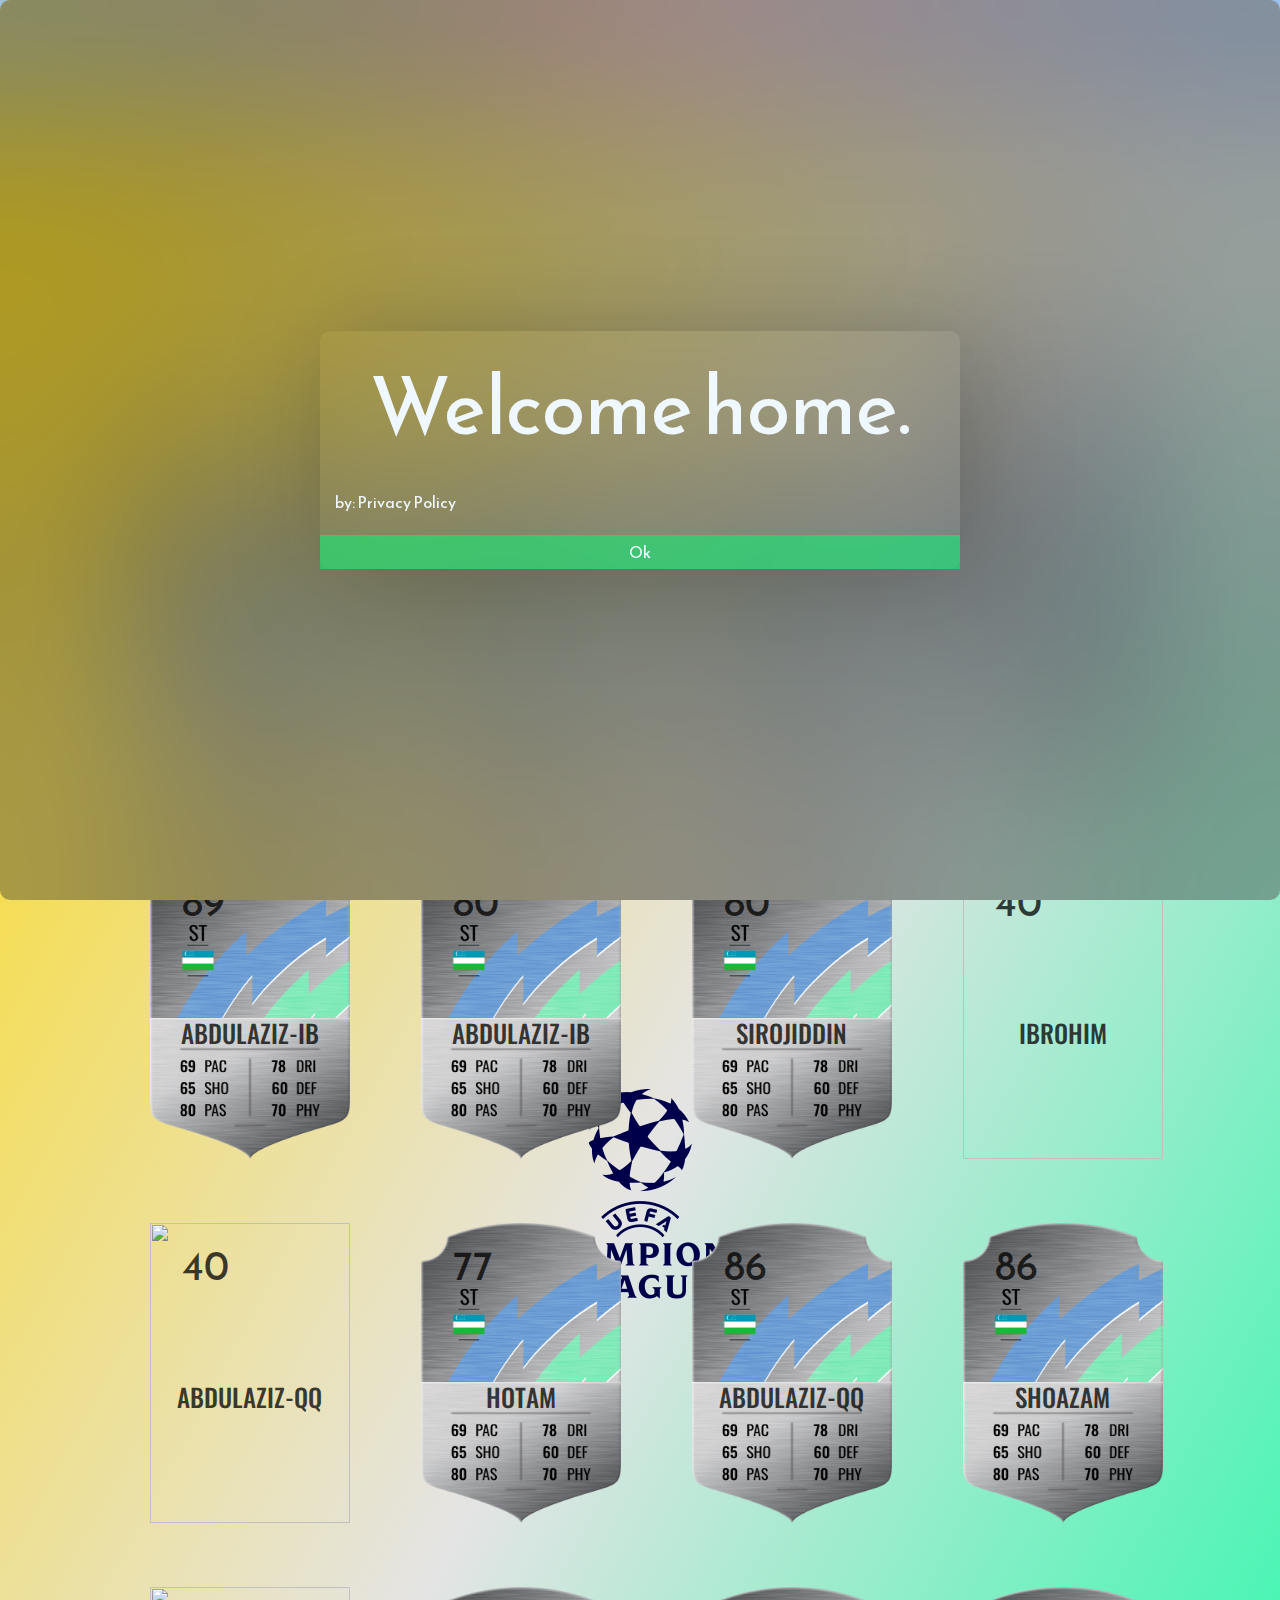
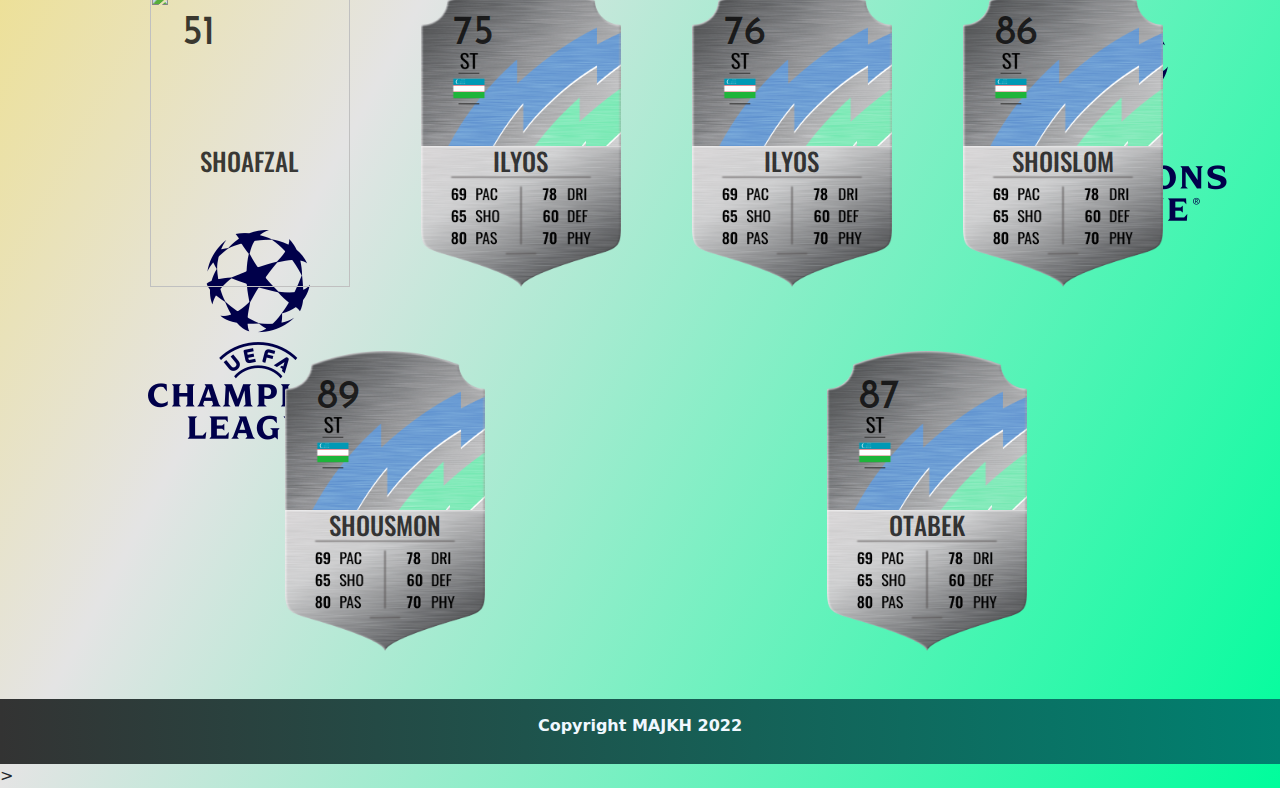
==== index.html @ 92adab88 "initial commit" ====
<!DOCTYPE html>
<html lang="en">
  <head>
    <meta charset="UTF-8" />
    <meta http-equiv="X-UA-Compatible" content="IE=edge" />
    <meta name="viewport" content="width=device-width, initial-scale=1.0" />
    <link
      rel="icon"
      href="./img/uefa-champions-league-seeklogo.com.svg"
      type="image/x-icon"
    />
    <script
      src="https://code.jquery.com/jquery-1.12.4.js"
      integrity="sha256-Qw82+bXyGq6MydymqBxNPYTaUXXq7c8v3CwiYwLLNXU="
      crossorigin="anonymous"
    ></script>
    <link
      href="./css/bootstrap.min.css"
      rel="stylesheet"
      integrity="sha384-EVSTQN3/azprG1Anm3QDgpJLIm9Nao0Yz1ztcQTwFspd3yD65VohhpuuCOmLASjC"
      crossorigin="anonymous"
    />
    <link rel="stylesheet" href="./css/main.css" />
    <title>UEFA | Home</title>
  </head>
  <body>
    <!-- header open -->
    <header class="header mb-3">
      <div
        class="container p-3 d-flex justify-content-between align-content-center navbar"
      >
        <a
          href="#"
          class="text-decoration-none text-body font-weight-bold m-0 logo"
        >
          Home || Team maker || <span class="majkh">MAJKH</span>
        </a>
        <select
          name="team"
          class="team-select"
          id="team-select"
          onclick="(()=> {getTeam(this.value)})()"
        >
          <option value="" selected disabled>Select Team</option>
          <option value="2">For 2 team</option>
          <option value="3">For 3 team</option>
          <option value="4">For 4 team</option>
        </select>
        <a class="uefa" onclick="changeHome()"></a>
      </div>
    </header>
    <!-- header close -->

    <!--  Main open -->
    <main>
      <section>
        <div class="container">
          <div class="back-view">
            <ul class="player-list"></ul>
          </div>
        </div>
      </section>
    </main>
    <!-- main close -->

    <!-- Footer open -->
    <footer class="footer">
      <p>Copyright MAJKH 2022</p>
    </footer>

    <audio src="./music/football-1.m4a" class="mp3"></audio>

    <div class="my-modal">
      <div class="modal-back"></div>
      <div class="modal-inner">
        <p>
          <span> Welcome home.</span>
          <br />
          <br />
          by: Privacy Policy
          <br />
          <br />
        </p>
        <button class="ok">Ok</button>
      </div>
    </div>
    >
    <!-- Footer close -->
    <script src="./js/index.js"></script>
    <script>
      $(".get").on("click", function () {
        $(this)
          .closest(".player-list li")
          .find("img")
          .clone()
          .addClass("image")
          .appendTo(".navbar");
        setTimeout(function () {
          $(".image").remove();
        }, 1000);
      });
    </script>
  </body>
</html>
---- css/main.css ----
/* oswald-regular - latin */
@font-face {
  font-family: "Oswald";
  font-style: normal;
  font-weight: 400;
  src: url("../fonts/oswald-v49-latin-regular.woff2") format("woff2"),
    /* Super Modern Browsers */ url("../fonts/oswald-v49-latin-regular.woff")
      format("woff"),
    /* Modern Browsers */ url("../fonts/oswald-v49-latin-regular.ttf")
      format("truetype"); /* Safari, Android, iOS */
}
/* oswald-500 - latin */
@font-face {
  font-family: "Oswald";
  font-style: normal;
  font-weight: 500;
  src: url("../fonts/oswald-v49-latin-500.woff2") format("woff2"),
    /* Super Modern Browsers */ url("../fonts/oswald-v49-latin-500.woff")
      format("woff"),
    /* Modern Browsers */ url("../fonts/oswald-v49-latin-500.ttf")
      format("truetype"); /* Safari, Android, iOS */
}
@font-face {
  font-family: "Arabic";
  font-style: normal;
  src: url("../fonts/ReemKufiInk-Regular.ttf") format("truetype");
}

*,
*::before,
*::after {
  margin: 0;
  padding: 0;
  box-sizing: border-box;
}

.visually-hidden {
  position: absolute;
  width: 1px;
  height: 1px;
  margin: -1px;
  border: 0;
  padding: 0;

  white-space: nowrap;
  clip-path: inset(100%);
  clip: rect(0 0 0 0);
  overflow: hidden;
}

.majkh {
  font-size: 90%;
  font-family: "Arabic", sans-serif;
  background: -webkit-linear-gradient(rgb(71, 0, 0), rgb(255, 0, 157));
  background-clip: text;
  -webkit-background-clip: text;
  -webkit-text-fill-color: transparent;
}

body {
  background-image: url(../img/UEFA_Champions_League_logo.svg.png),
    url(../img/UEFA_Champions_League_logo.svg.png),
    url(../img/UEFA_Champions_League_logo.svg.png),
    url(../img/UEFA_Champions_League_logo.svg.png),
    url(../img/UEFA_Champions_League_logo.svg.png),
    url(../img/UEFA_Champions_League_logo.svg.png),
    linear-gradient(
      to bottom right,
      rgb(255, 217, 0),
      rgb(228, 228, 228),
      #00fd9c
    );

  background-repeat: no-repeat;

  background-position: 90% 14%, 10% 20%, center, 14% 84%, 95% 74%;
  background-size: auto;
}
.header {
  position: sticky;
  top: 0;
  left: 0;
  background: rgba(225, 174, 238, 0.849);
  background: radial-gradient(
    circle,
    rgba(225, 174, 238, 0.87) 0%,
    rgba(148, 188, 233, 0.911) 100%
  );
  z-index: 999;
  backdrop-filter: blur(15px);
}

.logo {
  font-size: 34px;
  font-weight: bold;
}

.uefa {
  display: inline-block;
  width: 70px;
  height: 50px;
  background: url("../img/UEFA_Champions_League_logo.svg.png");
  background-size: contain;
  background-repeat: no-repeat;
  cursor: pointer;
}

.player-list {
  list-style: none;
  display: flex;
  flex-wrap: wrap;
  justify-content: space-around;
}
.player-item {
  position: relative;
  min-width: 200px !important;
  min-height: 300px !important;
}

.player-item img,
.name,
.score {
  transition: all 0.3s;
}

.score,
.team-logo,
.name {
  position: absolute;
}
.score {
  top: 13px;
  left: 32px;
  font-family: "Arabic";
  font-style: normal;
  font-weight: 500;
  font-size: 40px;

  color: #000000c0;
}
.name {
  bottom: 108px;
  left: 0;
  width: 100%;
  text-align: center;

  font-family: "Oswald";
  font-style: normal;
  font-weight: 500;
  font-size: 25px;
  text-transform: uppercase;

  color: #000000c0;
}
.add-remove {
  position: absolute;
  left: 0;
  top: 0;

  display: inline-block;
  width: 100%;
  height: 100%;
  cursor: pointer;
  background-color: transparent;
  border: none;
  z-index: 10;
}
.add-remove:hover + img {
  filter: drop-shadow(0px 0px 50px #2576d3);
  transform: translateY(-40px);
}
.add-remove:hover ~ .name,
.add-remove:hover ~ .score {
  transform: translateY(-40px);
}
.add-remove:active ~ .name,
.add-remove:active ~ .score,
.add-remove:active + img {
  transform: rotateY(360deg);
  color: rgb(0, 255, 170);
}

.gold:hover + img {
  filter: drop-shadow(0px 0px 50px rgb(224, 51, 51));
  transform: translateY(-40px);
}

.gold:active ~ .name,
.gold:active ~ .score,
.gold:active + img {
  transform: rotateY(360deg);
  color: rgb(0, 255, 221);
}
.bronze:hover + img {
  filter: drop-shadow(0px 0px 50px #038540);
  transform: translateY(-40px);
}

.bronze:active ~ .name,
.bronze:active ~ .score,
.bronze:active + img {
  transform: rotateY(360deg);
  color: rgb(0, 255, 221);
}

.footer {
  padding: 15px;
  padding-bottom: 10px;
  background-image: linear-gradient(
    to right,
    rgb(51, 51, 51),
    rgb(0, 129, 112)
  );
  display: flex;
  justify-content: center;
  color: aliceblue;
  font-weight: bold;
}

.disabled + img {
  filter: grayscale(1);
  transform: scale(0.9);
}
.disabled:hover ~ .name,
.disabled:hover ~ .score,
.disabled:hover + img {
  transform: scale(0.9);
  color: #000000c0;
  filter: grayscale(1);
}
.disabled ~ .score {
  top: 22px;
  transform: scale(0.8);
}
.disabled ~ .name,
.disabled + img {
  transform: scale(0.9);
  color: #000000c0;
  filter: grayscale(1);
}

/* animation */
.image {
  position: absolute;
  top: 8px;
  right: 50%;
  width: 40px;
  height: 60px;
  opacity: 0;
  animation: zoom 1s ease forwards;
  z-index: 30;
}
@keyframes zoom {
  0% {
    opacity: 0.1;
  }
  5% {
  }
  50% {
    opacity: 1;
  }
  100% {
    opacity: 0;
    right: 20px;
  }
}

.team-select {
  border: 2px solid rgba(255, 255, 255, 0.568);
  width: 200px;
  padding: 5px;
  border-radius: 10px;
  backdrop-filter: blur(10px);
  background: transparent;
  color: #000a63;
  font-weight: bold;
  text-align: center;
  font-family: "Arabic", sans-serif;
}

.team-select option {
  background: transparent;
  font-weight: bold;
}

.modal-inner {
  position: fixed;
  top: 50%;
  left: 50%;
  width: 50%;
  z-index: 1000;
  padding: 15px;
  transform: translate(-50%, -50%);
  border-radius: 10px;
  backdrop-filter: blur(10px);
  color: aliceblue;
  box-shadow: 10px 10px 100px rgba(20, 20, 20, 0.301);
  font-family: "Arabic";
}
.modal-back {
  position: fixed;
  top: 0;
  left: 0;
  width: 100%;
  height: 100%;
  z-index: 999;
  background: rgba(22, 22, 22, 0.329);
  border-radius: 10px;
  backdrop-filter: blur(100px);
}
.ok {
  width: 100%;
  position: absolute;
  bottom: 0;
  right: 0;
  border: none;

  padding: 5px;
  background: rgba(0, 255, 115, 0.514);
  color: aliceblue;
}
.modal-inner p span {
  display: inline-block;
  width: 100%;
  text-align: center;
  font-size: 500%;
}
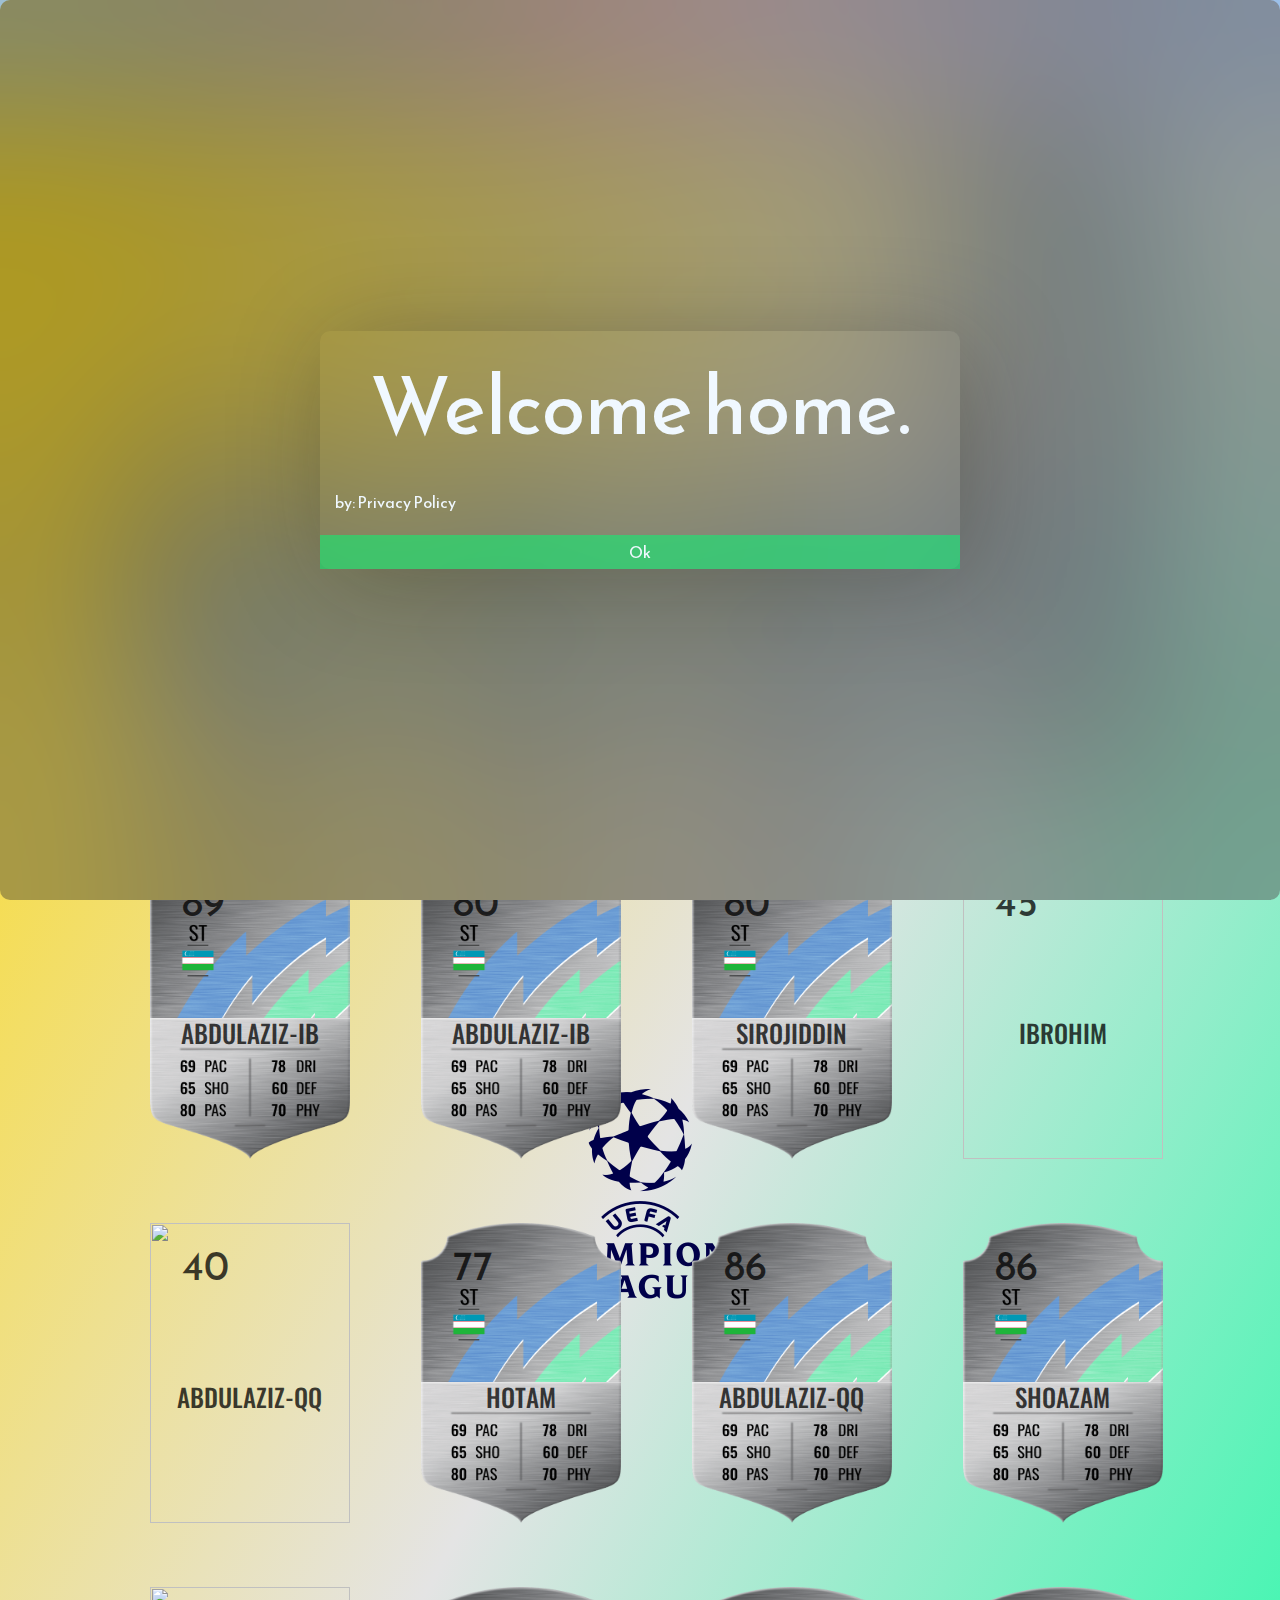
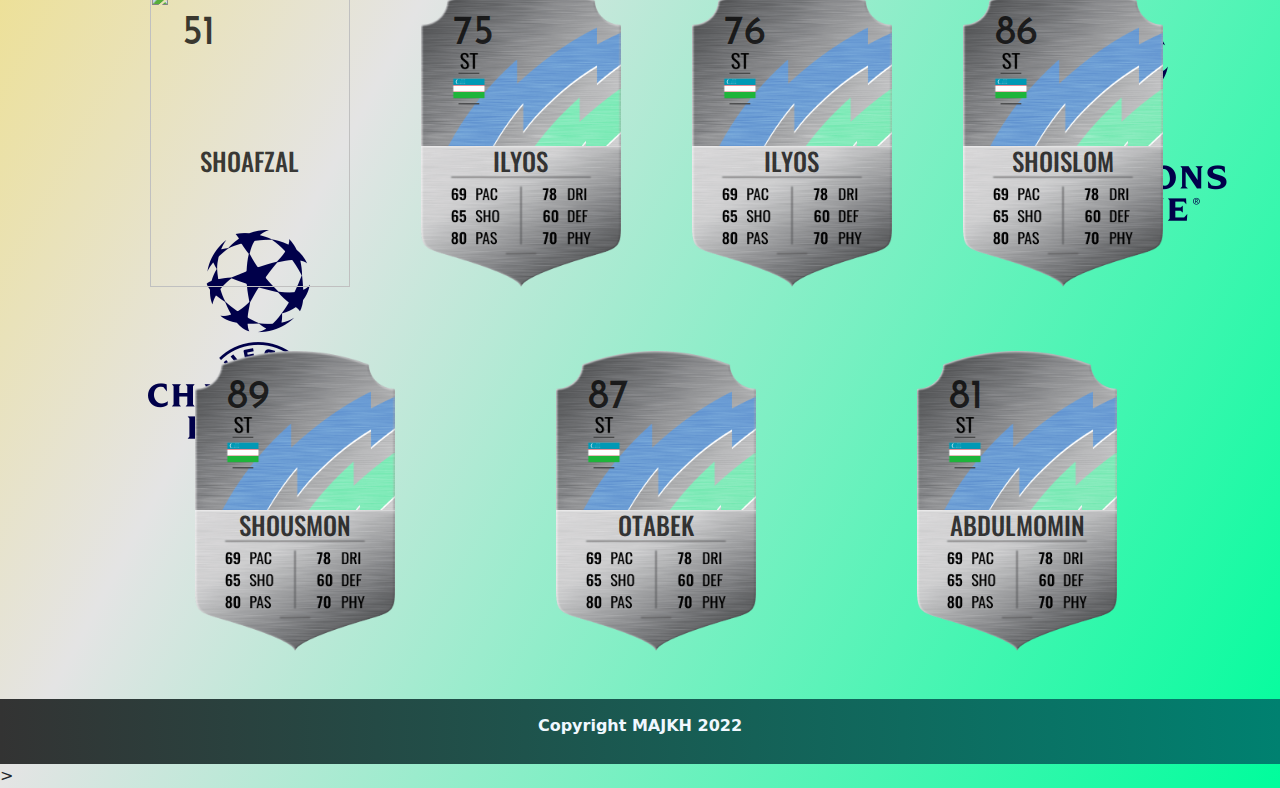
==== commit 59722aa3: "fixes bug" ====
--- a/index.html
+++ b/index.html
@@ -9,17 +9,8 @@
       href="./img/uefa-champions-league-seeklogo.com.svg"
       type="image/x-icon"
     />
-    <script
-      src="https://code.jquery.com/jquery-1.12.4.js"
-      integrity="sha256-Qw82+bXyGq6MydymqBxNPYTaUXXq7c8v3CwiYwLLNXU="
-      crossorigin="anonymous"
-    ></script>
-    <link
-      href="./css/bootstrap.min.css"
-      rel="stylesheet"
-      integrity="sha384-EVSTQN3/azprG1Anm3QDgpJLIm9Nao0Yz1ztcQTwFspd3yD65VohhpuuCOmLASjC"
-      crossorigin="anonymous"
-    />
+    <script src="https://code.jquery.com/jquery-1.12.4.js"></script>
+    <link href="./css/bootstrap.min.css" rel="stylesheet" />
     <link rel="stylesheet" href="./css/main.css" />
     <title>UEFA | Home</title>
   </head>
